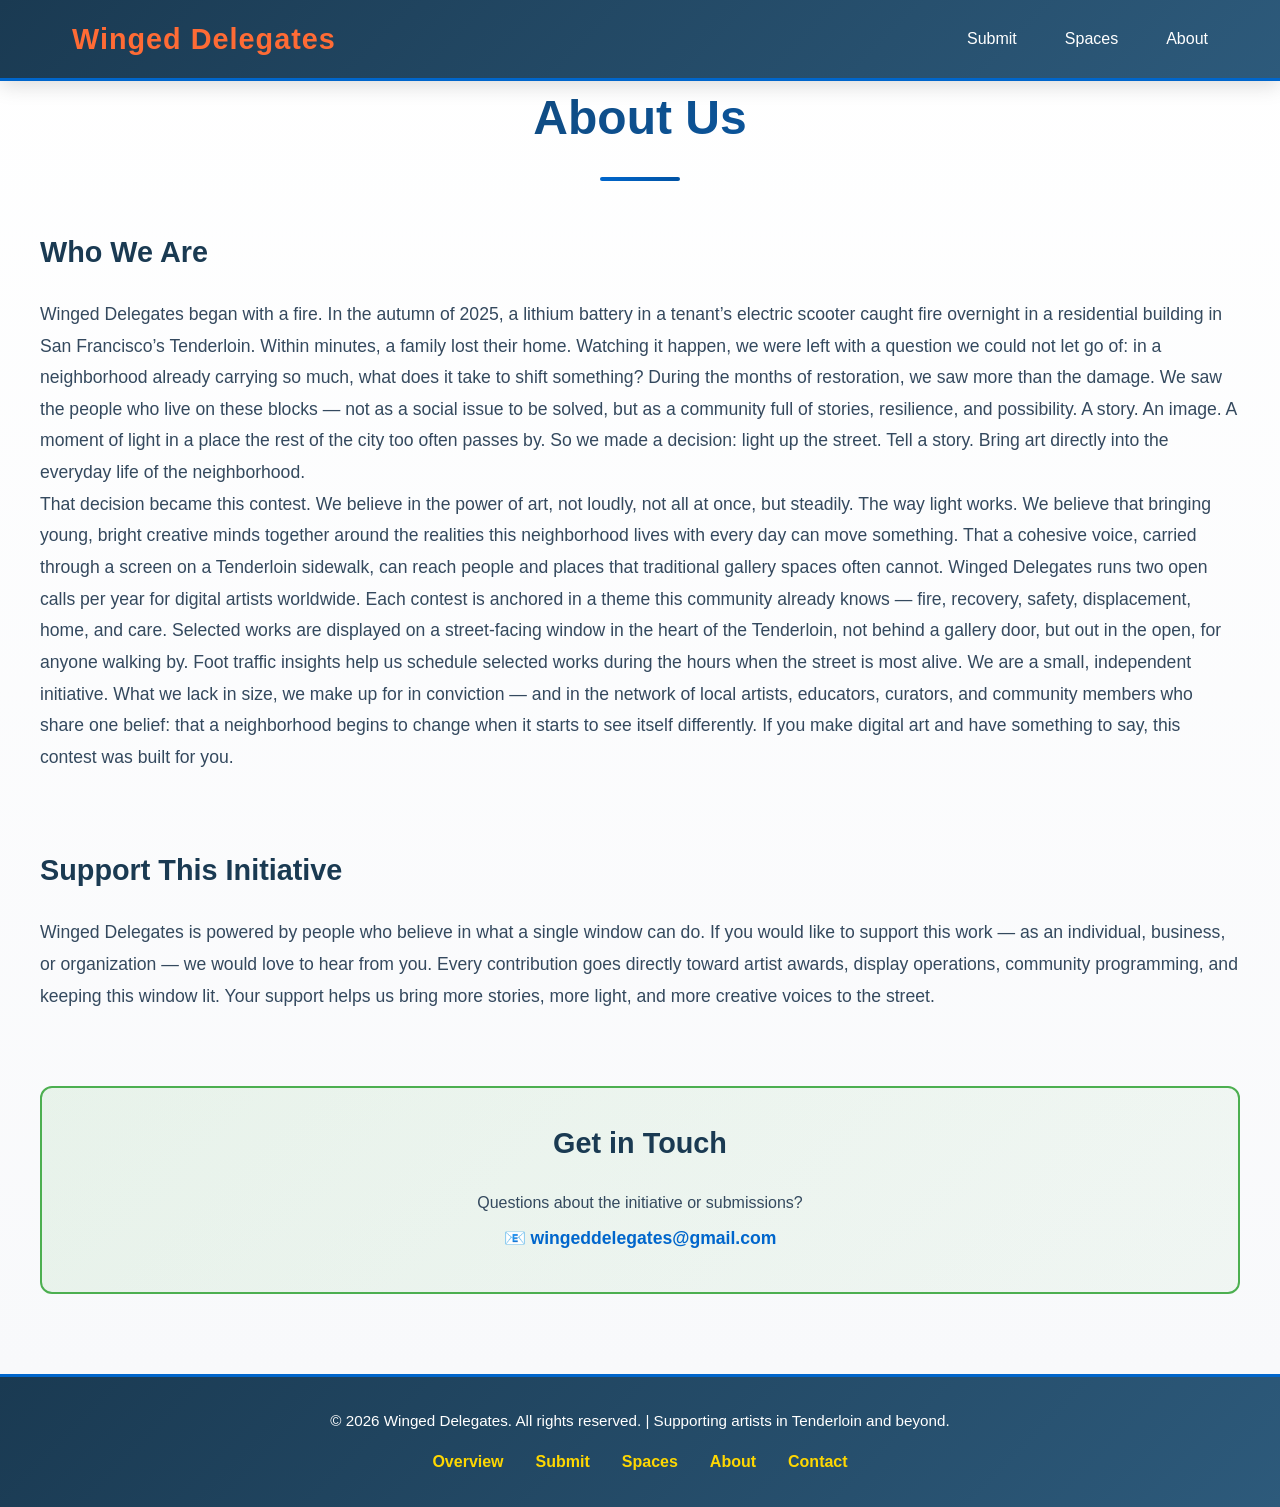
==== about.html @ 16ff27d6 "Update about.html" ====
<!DOCTYPE html>
<html lang="en">
<head>
    <!-- Google tag (gtag.js) -->
    <script async src="https://www.googletagmanager.com/gtag/js?id=G-B6DKS6XQSR"></script>
    <script>
      window.dataLayer = window.dataLayer || [];
      function gtag(){dataLayer.push(arguments);}
      gtag('js', new Date());
    
      gtag('config', 'G-B6DKS6XQSR');
    </script>
    <meta charset="UTF-8">
    <meta name="viewport" content="width=device-width, initial-scale=1.0">
    <title>Winged Delegates - Art Initiative</title>
    <link rel="stylesheet" href="styles.css">
</head>
<body>
    <!-- Navigation -->
    <nav class="navbar">
        <div class="nav-container">
            <div class="logo">
                <h1><a href="index.html">Winged Delegates</a></h1>
            </div>
            <ul class="nav-menu">
                <li class="nav-item"><a href="submit.html" class="nav-link">Submit</a></li>
                <li class="nav-item"><a href="spaces.html" class="nav-link">Spaces</a></li>
                <li class="nav-item"><a href="about.html" class="nav-link">About</a></li>
            </ul>
        </div>
    </nav>

    <!-- About Section -->
    <section id="about" class="section about-section">
        <div class="section-container">
            <h2 class="section-title">About Us</h2>
            <div class="about-content">
                <div class="about-text">
                    <h3>Who We Are</h3>
                    <p>Winged Delegates began with a fire.
                    In the autumn of 2025, a lithium battery in a tenant’s electric scooter caught fire overnight in a residential building in San Francisco’s Tenderloin. Within minutes, a family lost their home. Watching it happen, we were left with a question we could not let go of: in a neighborhood already carrying so much, what does it take to shift something?
                    During the months of restoration, we saw more than the damage. We saw the people who live on these blocks — not as a social issue to be solved, but as a community full of stories, resilience, and possibility. A story. An image. A moment of light in a place the rest of the city too often passes by.
                    So we made a decision: light up the street. Tell a story. Bring art directly into the everyday life of the neighborhood.</p>
                    <p>That decision became this contest. We believe in the power of art, not loudly, not all at once, but steadily. The way light works. We believe that bringing young, bright creative minds together around the realities this neighborhood lives with every day can move something. That a cohesive voice, carried through a screen on a Tenderloin sidewalk, can reach people and places that traditional gallery spaces often cannot.
                    Winged Delegates runs two open calls per year for digital artists worldwide. Each contest is anchored in a theme this community already knows — fire, recovery, safety, displacement, home, and care. Selected works are displayed on a street-facing window in the heart of the Tenderloin, not behind a gallery door, but out in the open, for anyone walking by. Foot traffic insights help us schedule selected works during the hours when the street is most alive.
                    We are a small, independent initiative. What we lack in size, we make up for in conviction — and in the network of local artists, educators, curators, and community members who share one belief: that a neighborhood begins to change when it starts to see itself differently.
                    If you make digital art and have something to say, this contest was built for you.</p>
                </div>
                <br>
                <div class="about-text">
                    <h3>Support This Initiative</h3>
                    <p>Winged Delegates is powered by people who believe in what a single window can do.
                    If you would like to support this work — as an individual, business, or organization — we would love to hear from you. Every contribution goes directly toward artist awards, display operations, community programming, and keeping this window lit.
                    Your support helps us bring more stories, more light, and more creative voices to the street.</p>
                </div>
                <br>
                <div class="contact-section">
                    <h3>Get in Touch</h3>
                    <p>Questions about the initiative or submissions?</p>
                    <p class="contact-info">
                        📧 <a href="mailto:wingeddelegates@gmail.com">wingeddelegates@gmail.com</a><br>
                        <!-- 🌐 <a href="https://twitter.com/wingeddelegates" target="_blank">@wingeddelegates</a> -->
                    </p>
                </div>
            </div>
        </div>
    </section>

    <!-- Footer -->
    <footer class="footer">
        <div class="footer-content">
            <p>&copy; 2026 Winged Delegates. All rights reserved. | Supporting artists in Tenderloin and beyond.</p>
            <div class="footer-links">
                <a href="index.html">Overview</a>
                <a href="submit.html">Submit</a>
                <a href="spaces.html">Spaces</a>
                <a href="about.html">About</a>
                <a href="mailto:wingeddelegates@gmail.com">Contact</a>
            </div>
        </div>
    </footer>

    <script src="script.js"></script>
</body>
</html>
---- styles.css ----
/* ============================================
   WINGED DELEGATES - WEBSITE STYLES (REDESIGNED)
   Art-Focused, Accessible, High Contrast
   ============================================ */

/* Reset & Base Styles */
* {
    margin: 0;
    padding: 0;
    box-sizing: border-box;
}

html {
    scroll-behavior: smooth;
}

body {
    font-family: 'Segoe UI', Tahoma, Geneva, Verdana, sans-serif;
    background: linear-gradient(135deg, #f5f7fa 0%, #e8eef5 50%, #f0f4fa 100%);
    color: #2c3e50;
    line-height: 1.6;
    overflow-x: hidden;
}

/* ============================================
   NAVIGATION BAR
   ============================================ */

.navbar {
    position: fixed;
    top: 0;
    width: 100%;
    background: linear-gradient(135deg, #1a3a52 0%, #2d5a7b 100%);
    backdrop-filter: blur(10px);
    padding: 1rem 0;
    z-index: 1000;
    border-bottom: 3px solid #0066cc;
    box-shadow: 0 4px 20px rgba(0, 0, 0, 0.15);
}

.nav-container {
    max-width: 1200px;
    margin: 0 auto;
    padding: 0 2rem;
    display: flex;
    justify-content: space-between;
    align-items: center;
}

.logo h1 {
    font-size: 1.8rem;
    font-weight: 700;
    letter-spacing: 1px;
}

.logo h1 a {
    color: #ff6b35;
    text-decoration: none;
    transition: all 0.3s ease;
}

.logo h1 a:hover {
    color: #f7931e;
}

.nav-menu {
    display: flex;
    list-style: none;
    gap: 3rem;
}

.nav-item {
    position: relative;
}

.nav-link {
    color: #ffffff;
    text-decoration: none;
    font-weight: 500;
    font-size: 1rem;
    transition: all 0.3s ease;
    position: relative;
}

.nav-link::after {
    content: '';
    position: absolute;
    bottom: -5px;
    left: 0;
    width: 0;
    height: 3px;
    background: linear-gradient(90deg, #0066cc, #0052a3);
    transition: width 0.3s ease;
}

.nav-link:hover {
    color: #ffd700;
}

.nav-link:hover::after {
    width: 100%;
}

/* ============================================
   HERO SECTION
   ============================================ */

#hero {
    min-height: 100vh;
    display: flex;
    align-items: center;
    justify-content: center;
    position: relative;
    margin-top: 60px;
    overflow: hidden;
}

.animated-bg {
    position: absolute;
    top: 0;
    left: 0;
    width: 100%;
    height: 100%;
    background: 
        radial-gradient(circle at 20% 50%, rgba(0, 102, 204, 0.15) 0%, transparent 50%),
        radial-gradient(circle at 80% 80%, rgba(0, 82, 163, 0.12) 0%, transparent 50%),
        radial-gradient(circle at 40% 0%, rgba(76, 175, 80, 0.1) 0%, transparent 50%);
    animation: bgShift 15s ease-in-out infinite;
    z-index: 0;
}

@keyframes bgShift {
    0%, 100% {
        transform: translate(0, 0);
    }
    50% {
        transform: translate(30px, -30px);
    }
}

.hero-content {
    position: relative;
    z-index: 1;
    text-align: center;
    animation: fadeInUp 1s ease-out;
}

@keyframes fadeInUp {
    from {
        opacity: 0;
        transform: translateY(40px);
    }
    to {
        opacity: 1;
        transform: translateY(0);
    }
}

.hero-title {
    font-size: 5rem;
    font-weight: 800;
    background: linear-gradient(135deg, #1a3a52 0%, #0066cc 50%, #4caf50 100%);
    -webkit-background-clip: text;
    -webkit-text-fill-color: transparent;
    background-clip: text;
    margin-bottom: 1rem;
    letter-spacing: 2px;
    text-shadow: 0 0 40px rgba(0, 102, 204, 0.2);
}

.hero-subtitle {
    font-size: 1.5rem;
    color: #2c3e50;
    margin-bottom: 2rem;
    font-weight: 300;
    letter-spacing: 1px;
}

.cta-button {
    display: inline-block;
    padding: 0.75rem 2rem;
    background: transparent;
    color: #ffffff;
    border: 1pt solid #ffffff;
    border-radius: 6px;
    font-size: 1rem;
    font-weight: 600;
    text-decoration: none;
    transition: all 0.3s ease;
    cursor: pointer;
    margin-bottom: 2rem;
}

.cta-button:hover {
    background: rgba(255, 255, 255, 0.1);
    transform: translateY(-2px);
    box-shadow: 0 5px 15px rgba(255, 255, 255, 0.2);
}

.cta-button:active {
    transform: translateY(0);
}

.hero-accent {
    width: 100px;
    height: 4px;
    background: linear-gradient(90deg, #0066cc, #0052a3, #4caf50);
    margin: 0 auto;
    border-radius: 2px;
    animation: pulse 2s ease-in-out infinite;
}

@keyframes pulse {
    0%, 100% {
        width: 100px;
        opacity: 1;
    }
    50% {
        width: 150px;
        opacity: 0.6;
    }
}

/* ============================================
   SECTION STYLES
   ============================================ */

.section {
    padding: 5rem 2rem;
    position: relative;
}

.section-container {
    max-width: 1200px;
    margin: 0 auto;
}

.section-title {
    font-size: 3rem;
    font-weight: 700;
    margin-bottom: 3rem;
    text-align: center;
    background: linear-gradient(135deg, #1a3a52, #0066cc);
    -webkit-background-clip: text;
    -webkit-text-fill-color: transparent;
    background-clip: text;
    position: relative;
    padding-bottom: 1.5rem;
}

.section-title::after {
    content: '';
    position: absolute;
    bottom: 0;
    left: 50%;
    transform: translateX(-50%);
    width: 80px;
    height: 4px;
    background: linear-gradient(90deg, #0066cc, #0052a3);
    border-radius: 2px;
}

/* ============================================
   ENTRY SECTION
   ============================================ */

.entry-section {
    background: linear-gradient(180deg, #ffffff 0%, #f8f9fb 100%);
}

.entry-content {
    display: grid;
    grid-template-columns: 1fr 1fr;
    gap: 3rem;
    align-items: center;
}

.entry-text {
    animation: slideInLeft 0.8s ease-out;
}

@keyframes slideInLeft {
    from {
        opacity: 0;
        transform: translateX(-40px);
    }
    to {
        opacity: 1;
        transform: translateX(0);
    }
}

.entry-description {
    font-size: 1.1rem;
    margin-bottom: 1.5rem;
    color: #34495e;
    line-height: 1.8;
}

.entry-features {
    display: flex;
    flex-direction: column;
    gap: 2rem;
    animation: slideInRight 0.8s ease-out;
}

@keyframes slideInRight {
    from {
        opacity: 0;
        transform: translateX(40px);
    }
    to {
        opacity: 1;
        transform: translateX(0);
    }
}

.feature {
    background: linear-gradient(135deg, rgba(0, 102, 204, 0.08), rgba(0, 82, 163, 0.08));
    border-left: 4px solid #0066cc;
    padding: 1.5rem;
    border-radius: 8px;
    transition: all 0.3s ease;
    cursor: pointer;
}

.feature:hover {
    background: linear-gradient(135deg, rgba(0, 102, 204, 0.15), rgba(0, 82, 163, 0.15));
    border-left-color: #0052a3;
    transform: translateX(10px);
    box-shadow: 0 5px 15px rgba(0, 102, 204, 0.15);
}

.feature-icon {
    font-size: 2.5rem;
    margin-bottom: 0.5rem;
}

.feature h3 {
    font-size: 1.3rem;
    margin-bottom: 0.5rem;
    color: #0066cc;
}

.feature p {
    color: #555555;
    font-size: 0.95rem;
}

/* ============================================
   SUBMISSION SECTION
   ============================================ */

.submission-section {
    background: linear-gradient(180deg, #f8f9fb 0%, #ffffff 100%);
}

.submission-intro {
    font-size: 1.2rem;
    text-align: center;
    color: #34495e;
    margin-bottom: 3rem;
}

.submission-info {
    display: grid;
    grid-template-columns: repeat(auto-fit, minmax(280px, 1fr));
    gap: 2rem;
    margin-bottom: 3rem;
}

.info-card {
    background: linear-gradient(135deg, rgba(76, 175, 80, 0.08), rgba(76, 175, 80, 0.05));
    border: 2px solid #4caf50;
    padding: 2rem;
    border-radius: 12px;
    text-align: center;
    transition: all 0.3s ease;
}

.info-card:hover {
    border-color: #0066cc;
    background: linear-gradient(135deg, rgba(0, 102, 204, 0.08), rgba(0, 102, 204, 0.05));
    transform: translateY(-5px);
    box-shadow: 0 8px 20px rgba(0, 102, 204, 0.1);
}

.info-card h3 {
    color: #1a3a52;
    margin-bottom: 0.5rem;
    font-size: 1.1rem;
}

.info-value {
    font-size: 1.5rem;
    color: #0066cc;
    font-weight: 600;
    margin-bottom: 0.5rem;
}

.info-detail {
    color: #555555;
    font-size: 0.95rem;
}

.submission-form {
    background: linear-gradient(135deg, rgba(26, 58, 82, 0.05), rgba(0, 102, 204, 0.05));
    border: 2px solid #1a3a52;
    padding: 3rem;
    border-radius: 12px;
    margin-bottom: 2rem;
}

.submission-form h3 {
    color: #1a3a52;
    margin-bottom: 2rem;
    font-size: 1.5rem;
}

.form-group {
    margin-bottom: 1.5rem;
}

.form-group label {
    display: block;
    margin-bottom: 0.5rem;
    color: #34495e;
    font-weight: 600;
}

.form-group input,
.form-group textarea,
.form-group select {
    width: 100%;
    padding: 0.75rem 1rem;
    background: #ffffff;
    border: 2px solid #ddd;
    border-radius: 6px;
    color: #2c3e50;
    font-size: 1rem;
    transition: all 0.3s ease;
    font-family: inherit;
}

.form-group input::placeholder,
.form-group textarea::placeholder {
    color: #999;
}

.form-group input:focus,
.form-group textarea:focus,
.form-group select:focus {
    outline: none;
    border-color: #0066cc;
    background: #f7fbff;
    box-shadow: 0 0 20px rgba(0, 102, 204, 0.2);
}

.submit-btn {
    width: 100%;
    padding: 1rem;
    background: linear-gradient(135deg, #0066cc, #0052a3);
    color: white;
    border: none;
    border-radius: 6px;
    font-size: 1.1rem;
    font-weight: 600;
    cursor: pointer;
    transition: all 0.3s ease;
    text-transform: uppercase;
    letter-spacing: 1px;
}

.submit-btn:hover {
    transform: translateY(-2px);
    box-shadow: 0 10px 30px rgba(0, 102, 204, 0.4);
}

.submit-btn:active {
    transform: translateY(0);
}

.form-note {
    color: #666;
    font-size: 0.85rem;
    margin-top: 1rem;
    text-align: center;
}

/* ============================================
   ABOUT SECTION
   ============================================ */

.about-section {
    background: linear-gradient(180deg, #ffffff 0%, #f8f9fb 100%);
}

.about-text {
    margin-bottom: 3rem;
}

.about-text h3,
.officers-section h3,
.values-section h3,
.contact-section h3 {
    color: #1a3a52;
    font-size: 1.8rem;
    margin-bottom: 1.5rem;
}

.about-text p {
    color: #34495e;
    font-size: 1.1rem;
    line-height: 1.8;
}

.officers-section {
    margin-bottom: 3rem;
}

.officers-grid {
    display: grid;
    grid-template-columns: repeat(auto-fit, minmax(260px, 1fr));
    gap: 2rem;
}

.officer-card {
    background: linear-gradient(135deg, rgba(0, 102, 204, 0.08), rgba(0, 82, 163, 0.08));
    border: 2px solid #0066cc;
    padding: 2rem;
    border-radius: 12px;
    text-align: center;
    transition: all 0.3s ease;
}

.officer-card:hover {
    border-color: #4caf50;
    background: linear-gradient(135deg, rgba(76, 175, 80, 0.08), rgba(76, 175, 80, 0.05));
    transform: translateY(-8px);
    box-shadow: 0 10px 25px rgba(76, 175, 80, 0.15);
}

.officer-avatar {
    font-size: 3rem;
    margin-bottom: 1rem;
}

.officer-card h4 {
    color: #1a3a52;
    margin-bottom: 0.5rem;
    font-size: 1.1rem;
}

.officer-role {
    color: #555555;
    font-size: 0.95rem;
    margin-bottom: 1rem;
}

.officer-email a {
    color: #0066cc;
    text-decoration: none;
    transition: all 0.3s ease;
    font-weight: 600;
}

.officer-email a:hover {
    color: #4caf50;
    text-decoration: underline;
}

.values-section {
    margin-bottom: 3rem;
}

.values-grid {
    display: grid;
    grid-template-columns: repeat(auto-fit, minmax(250px, 1fr));
    gap: 2rem;
}

.value-item {
    background: linear-gradient(135deg, rgba(76, 175, 80, 0.08), rgba(76, 175, 80, 0.05));
    border-left: 4px solid #4caf50;
    padding: 1.5rem;
    border-radius: 8px;
    transition: all 0.3s ease;
}

.value-item:hover {
    background: linear-gradient(135deg, rgba(0, 102, 204, 0.08), rgba(0, 102, 204, 0.05));
    border-left-color: #0066cc;
}

.value-item h4 {
    color: #1a3a52;
    margin-bottom: 0.5rem;
    font-size: 1.1rem;
}

.value-item p {
    color: #555555;
    font-size: 0.95rem;
}

.contact-section {
    background: linear-gradient(135deg, rgba(76, 175, 80, 0.1), rgba(76, 175, 80, 0.05));
    border: 2px solid #4caf50;
    padding: 2rem;
    border-radius: 12px;
    text-align: center;
}

.contact-section p {
    color: #34495e;
    margin: 0.5rem 0;
}

.contact-info {
    font-size: 1.1rem;
    margin-top: 1rem;
}

.contact-info a {
    color: #0066cc;
    text-decoration: none;
    transition: all 0.3s ease;
    font-weight: 600;
}

.contact-info a:hover {
    color: #4caf50;
    text-decoration: underline;
}

/* ============================================
   SPACES SECTION
   ============================================ */

.spaces-title-section {
    background: linear-gradient(135deg, #87CEEB 0%, #E0F6FF 100%);
    padding: 4rem 2rem;
    text-align: center;
    margin-bottom: 3rem;
    border-radius: 12px;
}

.spaces-title-section h2 {
    color: #ff6b35;
    font-size: 2.5rem;
    margin-bottom: 1rem;
    font-weight: 700;
}

/* ============================================
   FOOTER
   ============================================ */

.footer {
    background: linear-gradient(135deg, #1a3a52 0%, #2d5a7b 100%);
    border-top: 3px solid #0066cc;
    padding: 2rem;
    text-align: center;
}

.footer-content {
    max-width: 1200px;
    margin: 0 auto;
}

.footer-content p {
    color: #ffffff;
    margin-bottom: 1rem;
    font-size: 0.95rem;
}

.footer-links {
    display: flex;
    gap: 2rem;
    justify-content: center;
    flex-wrap: wrap;
}

.footer-links a {
    color: #ffd700;
    text-decoration: none;
    transition: all 0.3s ease;
    font-weight: 600;
}

.footer-links a:hover {
    color: #0066cc;
    text-decoration: underline;
}

/* ============================================
   RESPONSIVE DESIGN
   ============================================ */

@media (max-width: 768px) {
    .nav-menu {
        gap: 1.5rem;
        font-size: 0.9rem;
    }

    .hero-title {
        font-size: 3rem;
    }

    .hero-subtitle {
        font-size: 1.2rem;
    }

    .section-title {
        font-size: 2rem;
    }

    .entry-content {
        grid-template-columns: 1fr;
        gap: 2rem;
    }

    .submission-form {
        padding: 1.5rem;
    }

    .officers-grid,
    .values-grid {
        grid-template-columns: 1fr;
    }

    .footer-links {
        gap: 1rem;
        font-size: 0.9rem;
    }

    .section {
        padding: 3rem 1rem;
    }
}

@media (max-width: 480px) {
    .nav-container {
        padding: 0 1rem;
    }

    .logo h1 {
        font-size: 1.3rem;
    }

    .nav-menu {
        gap: 1rem;
        font-size: 0.8rem;
    }

    .hero-title {
        font-size: 2rem;
    }

    .hero-subtitle {
        font-size: 1rem;
    }

    .section-title {
        font-size: 1.5rem;
    }

    .officers-grid,
    .values-grid,
    .submission-info {
        grid-template-columns: 1fr;
    }
}
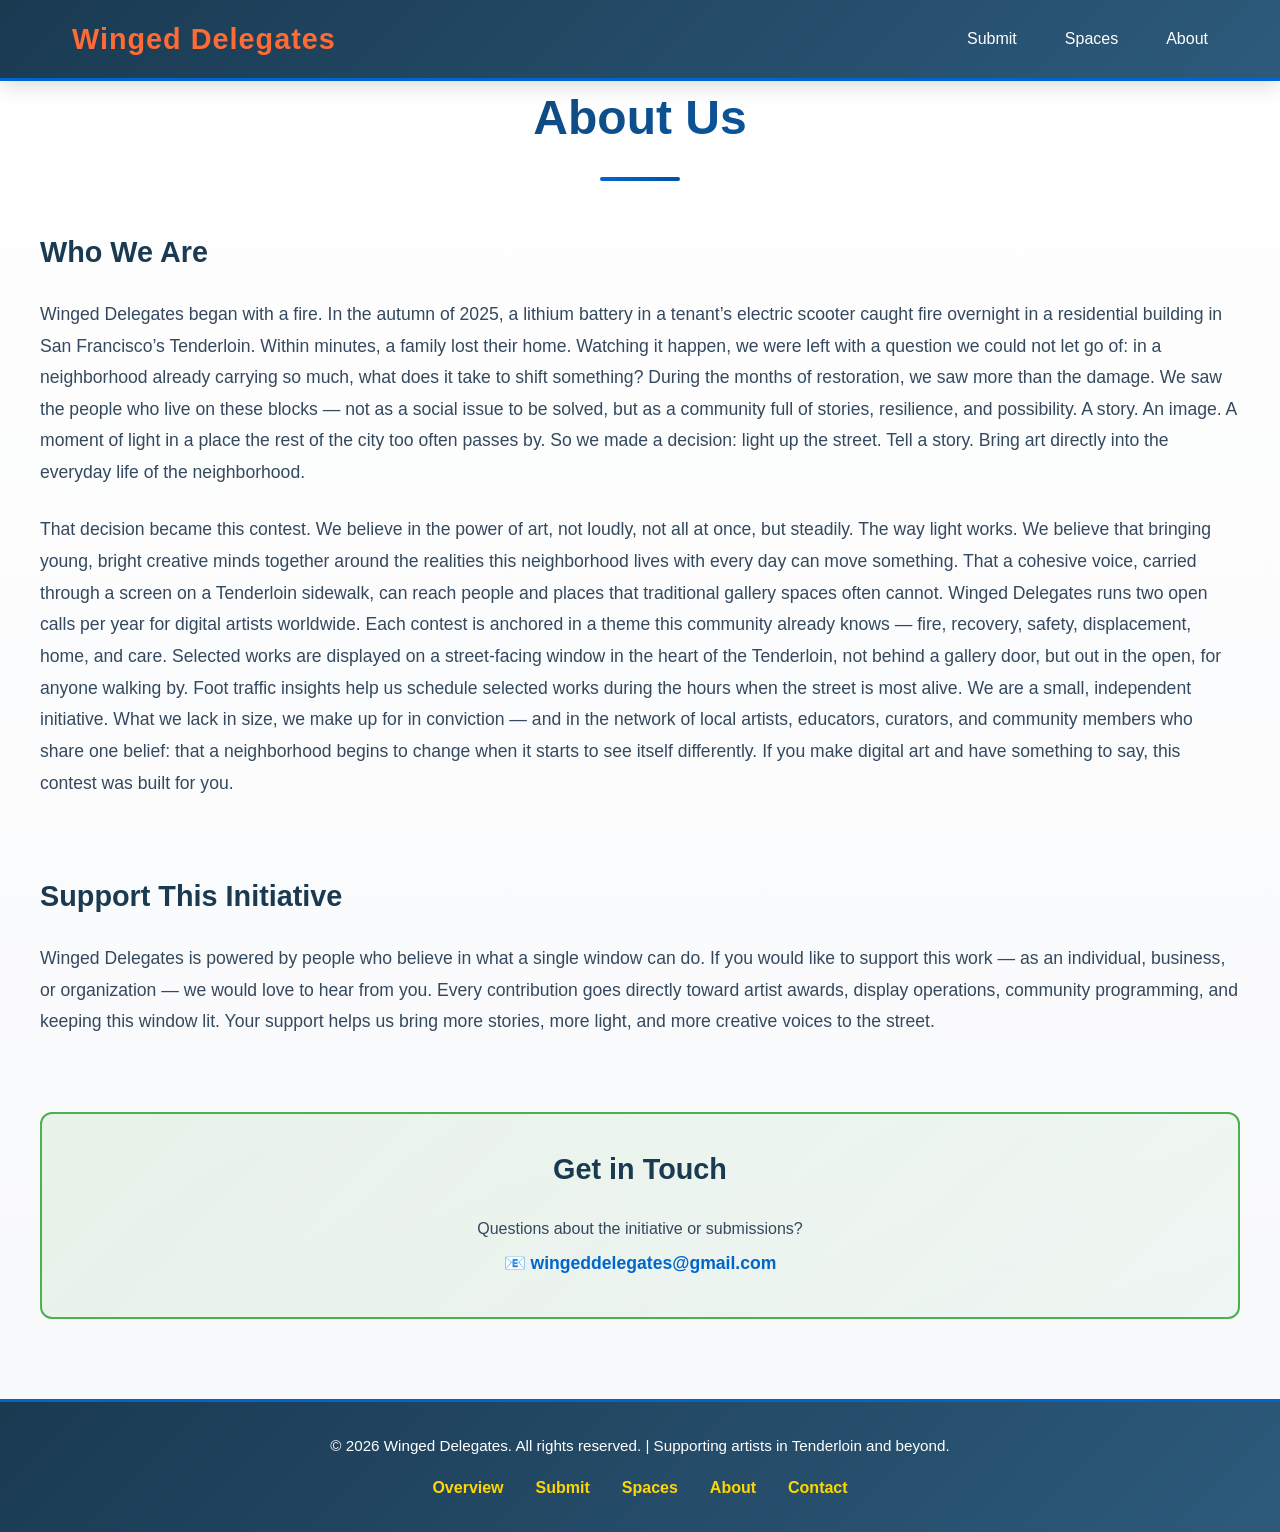
==== commit f519dee8: "Update about.html" ====
--- a/about.html
+++ b/about.html
@@ -41,6 +41,7 @@
                     In the autumn of 2025, a lithium battery in a tenant’s electric scooter caught fire overnight in a residential building in San Francisco’s Tenderloin. Within minutes, a family lost their home. Watching it happen, we were left with a question we could not let go of: in a neighborhood already carrying so much, what does it take to shift something?
                     During the months of restoration, we saw more than the damage. We saw the people who live on these blocks — not as a social issue to be solved, but as a community full of stories, resilience, and possibility. A story. An image. A moment of light in a place the rest of the city too often passes by.
                     So we made a decision: light up the street. Tell a story. Bring art directly into the everyday life of the neighborhood.</p>
+                    <br>
                     <p>That decision became this contest. We believe in the power of art, not loudly, not all at once, but steadily. The way light works. We believe that bringing young, bright creative minds together around the realities this neighborhood lives with every day can move something. That a cohesive voice, carried through a screen on a Tenderloin sidewalk, can reach people and places that traditional gallery spaces often cannot.
                     Winged Delegates runs two open calls per year for digital artists worldwide. Each contest is anchored in a theme this community already knows — fire, recovery, safety, displacement, home, and care. Selected works are displayed on a street-facing window in the heart of the Tenderloin, not behind a gallery door, but out in the open, for anyone walking by. Foot traffic insights help us schedule selected works during the hours when the street is most alive.
                     We are a small, independent initiative. What we lack in size, we make up for in conviction — and in the network of local artists, educators, curators, and community members who share one belief: that a neighborhood begins to change when it starts to see itself differently.
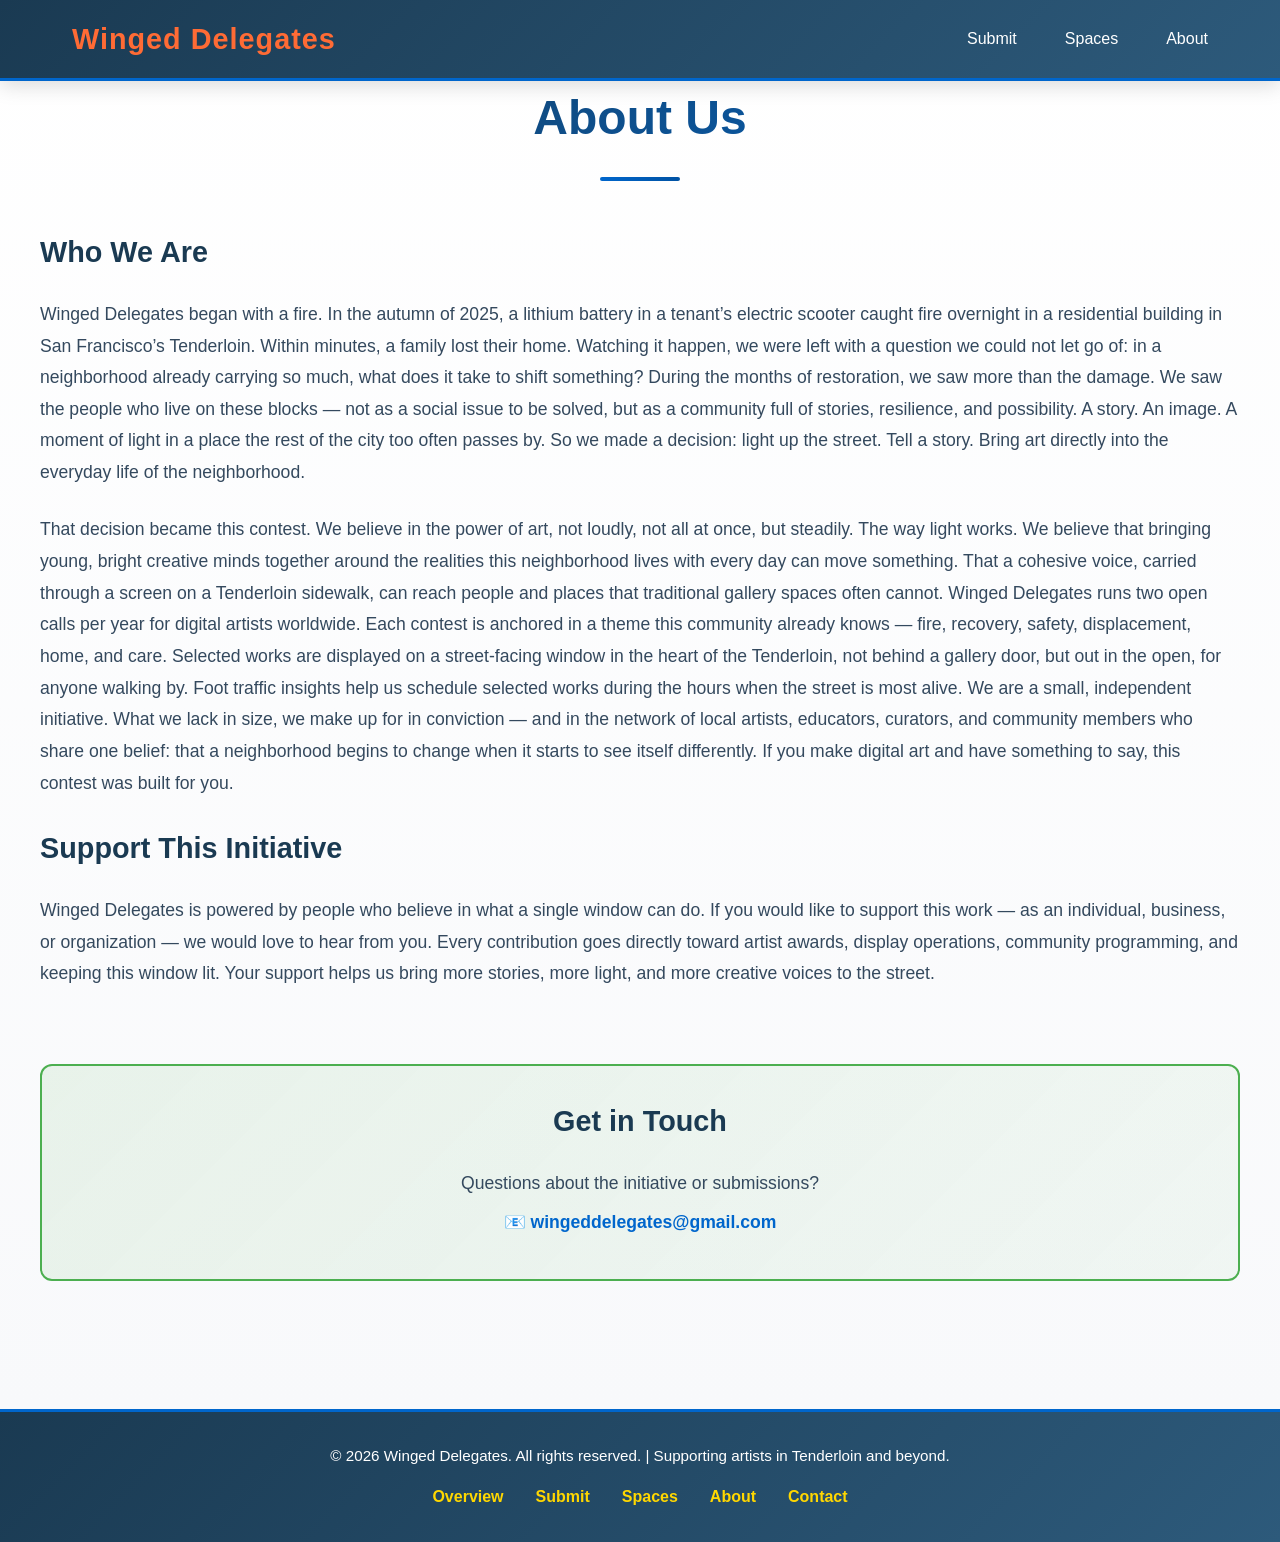
==== commit 3381c510: "Remove closing div tag from about.html" ====
--- a/about.html
+++ b/about.html
@@ -46,7 +46,6 @@
                     Winged Delegates runs two open calls per year for digital artists worldwide. Each contest is anchored in a theme this community already knows — fire, recovery, safety, displacement, home, and care. Selected works are displayed on a street-facing window in the heart of the Tenderloin, not behind a gallery door, but out in the open, for anyone walking by. Foot traffic insights help us schedule selected works during the hours when the street is most alive.
                     We are a small, independent initiative. What we lack in size, we make up for in conviction — and in the network of local artists, educators, curators, and community members who share one belief: that a neighborhood begins to change when it starts to see itself differently.
                     If you make digital art and have something to say, this contest was built for you.</p>
-                </div>
                 <br>
                 <div class="about-text">
                     <h3>Support This Initiative</h3>
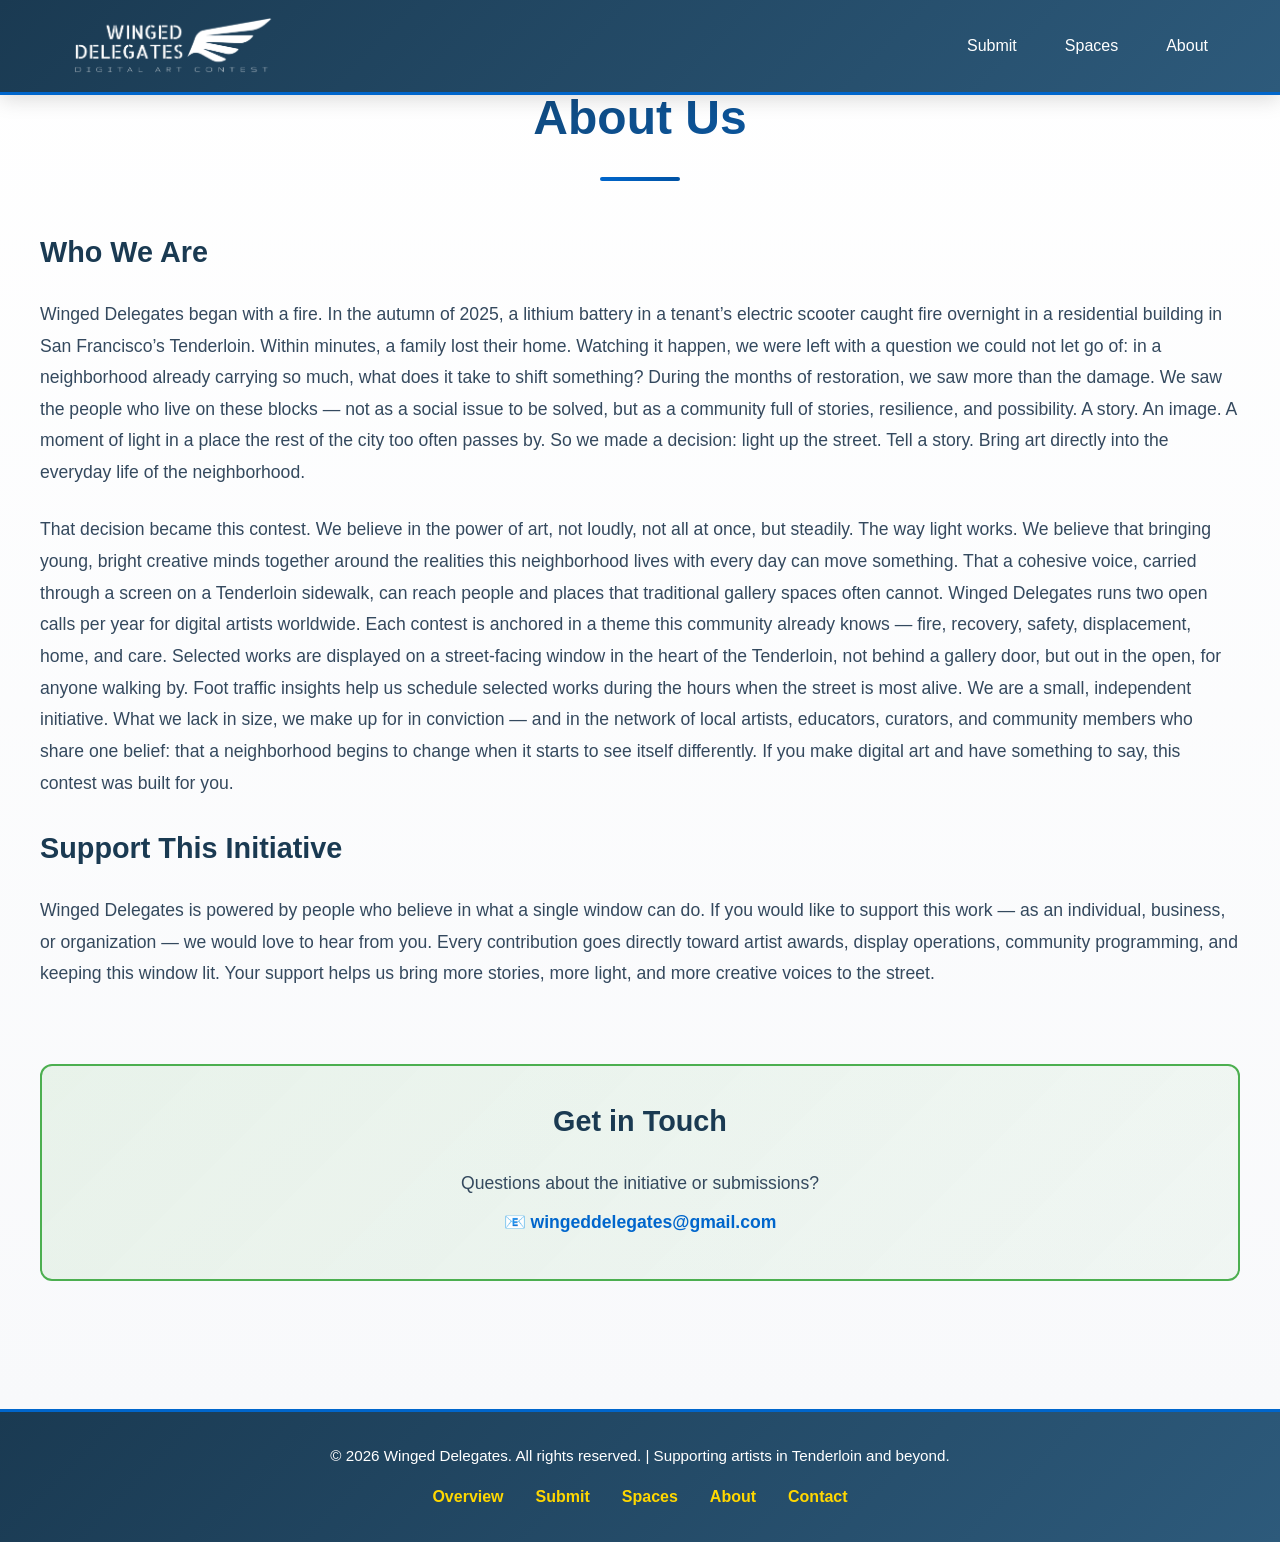
==== commit 2ab8672d: "Update about.html" ====
--- a/about.html
+++ b/about.html
@@ -18,16 +18,16 @@
 <body>
     <!-- Navigation -->
     <nav class="navbar">
-        <div class="nav-container">
-            <div class="logo">
-                <h1><a href="index.html">Winged Delegates</a></h1>
-            </div>
-            <ul class="nav-menu">
-                <li class="nav-item"><a href="submit.html" class="nav-link">Submit</a></li>
-                <li class="nav-item"><a href="spaces.html" class="nav-link">Spaces</a></li>
-                <li class="nav-item"><a href="about.html" class="nav-link">About</a></li>
-            </ul>
+      <div class="nav-container">
+        <div class="logo">
+          <a href="index.html"><img src="images/wingeddelegates.png" alt="Winged Delegates Logo" style="height:60px; width:auto; display:block;"></a>
         </div>
+        <ul class="nav-menu">
+          <li class="nav-item"><a href="submit.html" class="nav-link">Submit</a></li>
+          <li class="nav-item"><a href="spaces.html" class="nav-link">Spaces</a></li>
+          <li class="nav-item"><a href="about.html" class="nav-link">About</a></li>
+        </ul>
+      </div>
     </nav>
 
     <!-- About Section -->
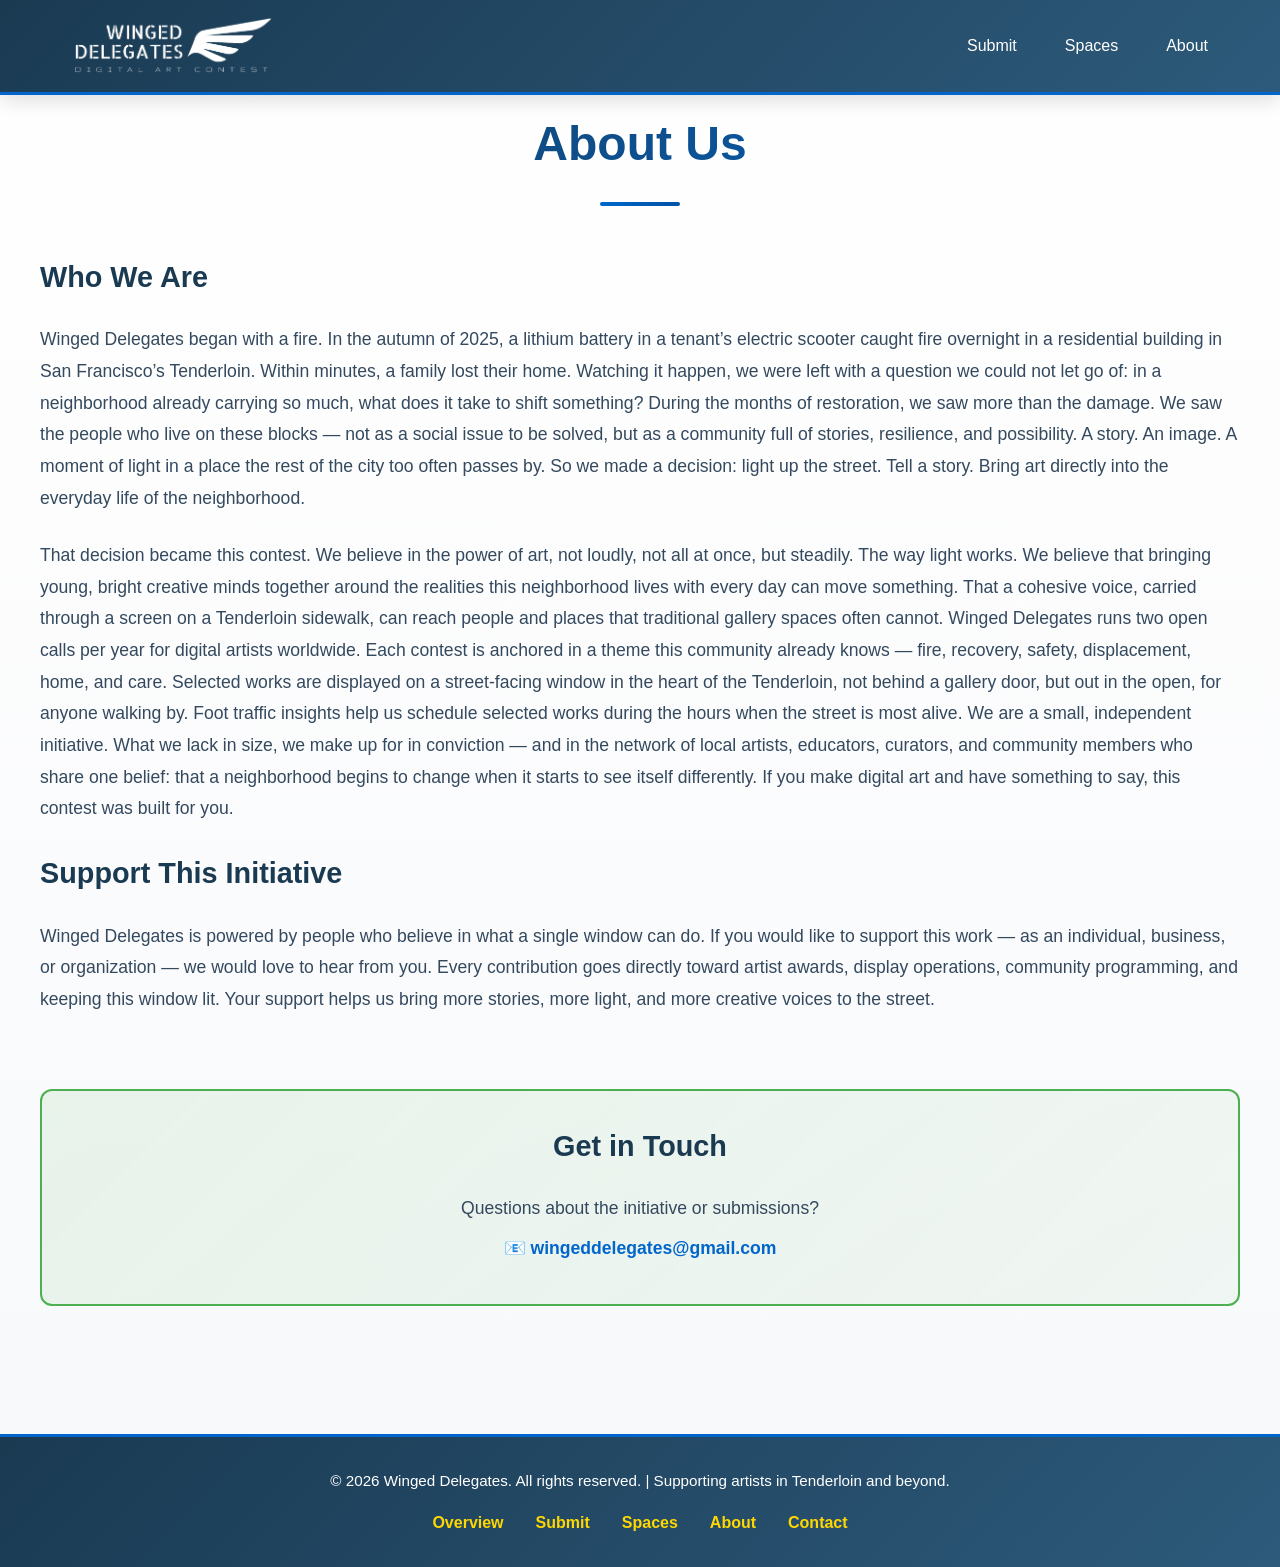
==== commit b51d83d4: "Update about.html" ====
--- a/about.html
+++ b/about.html
@@ -33,6 +33,7 @@
     <!-- About Section -->
     <section id="about" class="section about-section">
         <div class="section-container">
+            <br>
             <h2 class="section-title">About Us</h2>
             <div class="about-content">
                 <div class="about-text">
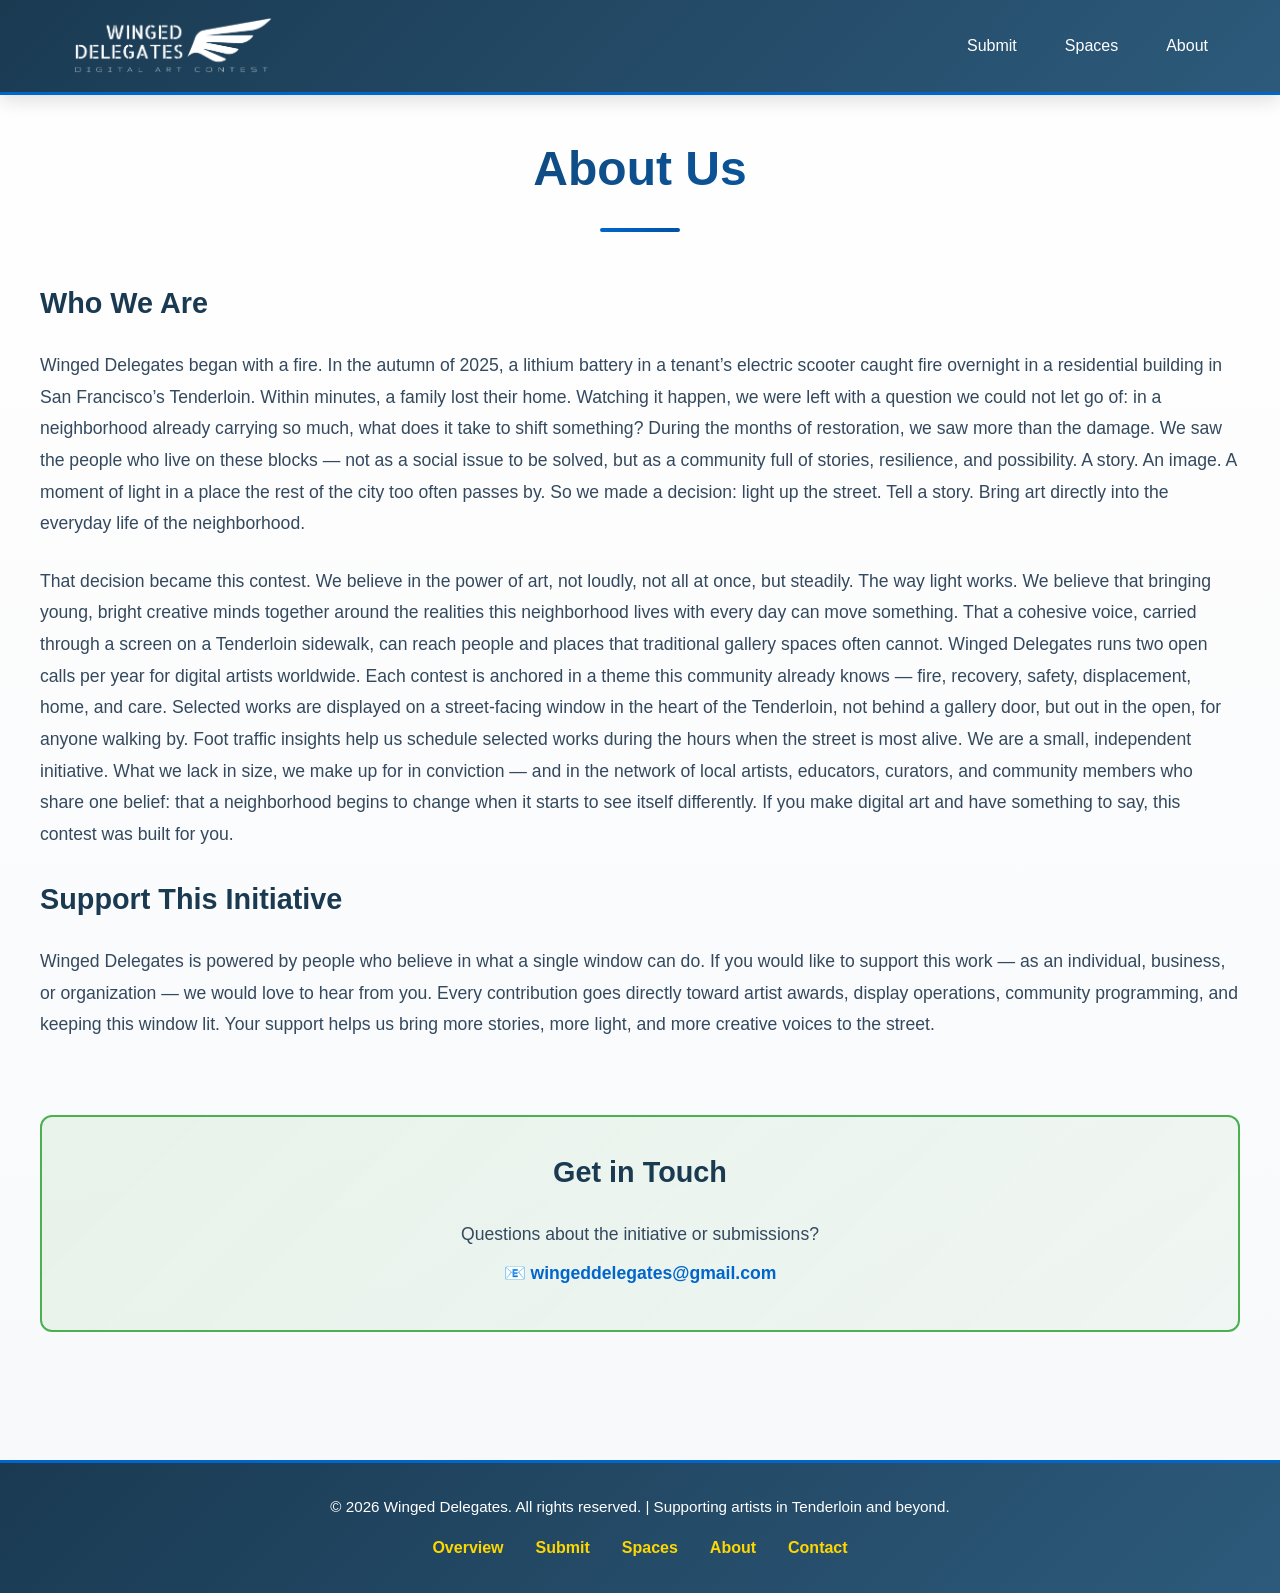
==== commit e924cde2: "Update about.html" ====
--- a/about.html
+++ b/about.html
@@ -33,7 +33,7 @@
     <!-- About Section -->
     <section id="about" class="section about-section">
         <div class="section-container">
-            <br>
+            <br><br>
             <h2 class="section-title">About Us</h2>
             <div class="about-content">
                 <div class="about-text">
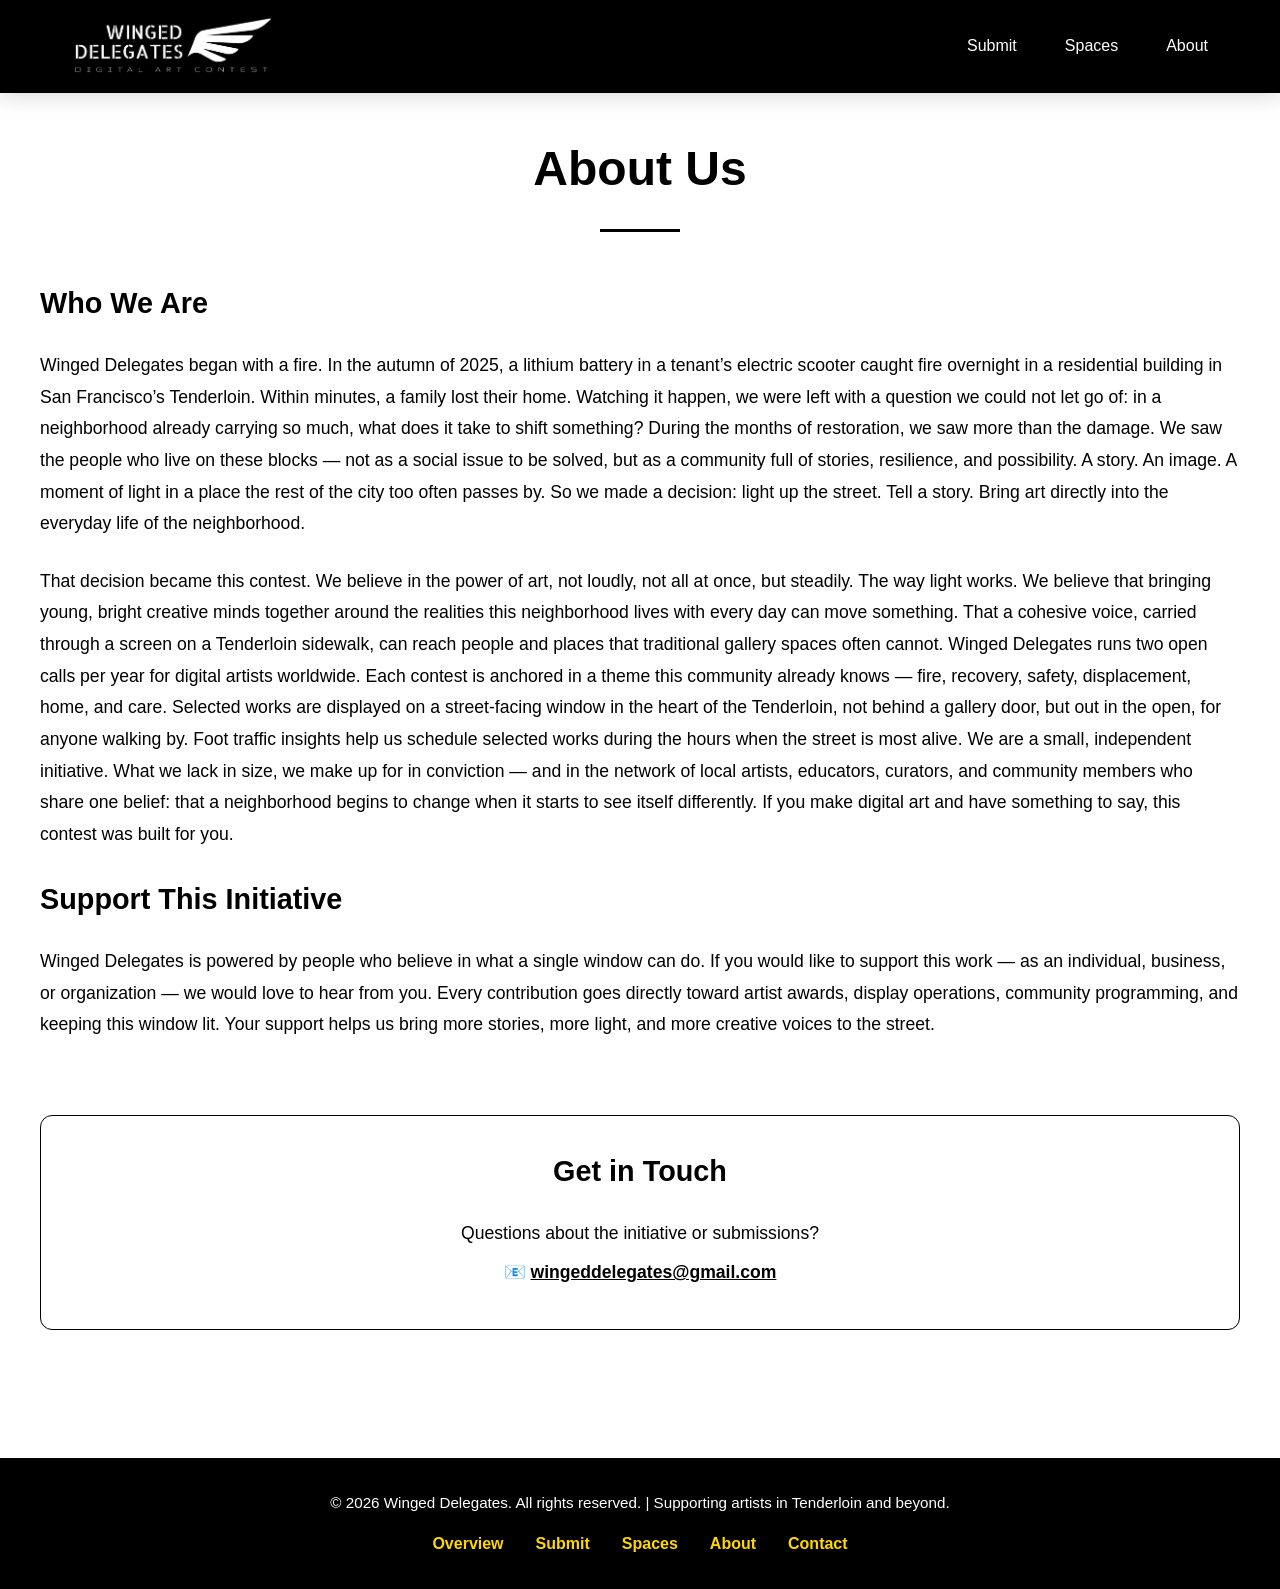
==== commit 367ad1f3: "Update about.html" ====
--- a/about.html
+++ b/about.html
@@ -14,6 +14,9 @@
     <meta name="viewport" content="width=device-width, initial-scale=1.0">
     <title>Winged Delegates - Art Initiative</title>
     <link rel="stylesheet" href="styles.css">
+
+    <meta name="description" content="Art competition; digital art contest; fire safety; homeless; drug free; san francisco; united states; art awards; photography; mixed art">
+    <meta name="robots" content="index, follow">
 </head>
 <body>
     <!-- Navigation -->
--- a/styles.css
+++ b/styles.css
@@ -1,6 +1,6 @@
 /* ============================================
-   WINGED DELEGATES - WEBSITE STYLES (REDESIGNED)
-   Art-Focused, Accessible, High Contrast
+   WINGED DELEGATES - WEBSITE STYLES
+   Clean Black & White Version
    ============================================ */
 
 /* Reset & Base Styles */
@@ -16,8 +16,8 @@
 
 body {
     font-family: 'Segoe UI', Tahoma, Geneva, Verdana, sans-serif;
-    background: linear-gradient(135deg, #f5f7fa 0%, #e8eef5 50%, #f0f4fa 100%);
-    color: #2c3e50;
+    background: #ffffff;
+    color: #000000;
     line-height: 1.6;
     overflow-x: hidden;
 }
@@ -30,11 +30,11 @@
     position: fixed;
     top: 0;
     width: 100%;
-    background: linear-gradient(135deg, #1a3a52 0%, #2d5a7b 100%);
+    background: #000000;
     backdrop-filter: blur(10px);
     padding: 1rem 0;
     z-index: 1000;
-    border-bottom: 3px solid #0066cc;
+    border-bottom: 1px solid #000000;
     box-shadow: 0 4px 20px rgba(0, 0, 0, 0.15);
 }
 
@@ -54,13 +54,13 @@
 }
 
 .logo h1 a {
-    color: #ff6b35;
+    color: #ffffff;
     text-decoration: none;
     transition: all 0.3s ease;
 }
 
 .logo h1 a:hover {
-    color: #f7931e;
+    color: #dddddd;
 }
 
 .nav-menu {
@@ -88,13 +88,13 @@
     bottom: -5px;
     left: 0;
     width: 0;
-    height: 3px;
-    background: linear-gradient(90deg, #0066cc, #0052a3);
+    height: 2px;
+    background: #ffffff;
     transition: width 0.3s ease;
 }
 
 .nav-link:hover {
-    color: #ffd700;
+    color: #dddddd;
 }
 
 .nav-link:hover::after {
@@ -106,118 +106,64 @@
    ============================================ */
 
 #hero {
+    position: relative;
+    z-index: 2;
     min-height: 100vh;
     display: flex;
+    justify-content: center;
     align-items: center;
-    justify-content: center;
-    position: relative;
-    margin-top: 60px;
-    overflow: hidden;
-}
-
-.animated-bg {
-    position: absolute;
-    top: 0;
-    left: 0;
-    width: 100%;
-    height: 100%;
-    background: 
-        radial-gradient(circle at 20% 50%, rgba(0, 102, 204, 0.15) 0%, transparent 50%),
-        radial-gradient(circle at 80% 80%, rgba(0, 82, 163, 0.12) 0%, transparent 50%),
-        radial-gradient(circle at 40% 0%, rgba(76, 175, 80, 0.1) 0%, transparent 50%);
-    animation: bgShift 15s ease-in-out infinite;
-    z-index: 0;
-}
-
-@keyframes bgShift {
-    0%, 100% {
-        transform: translate(0, 0);
-    }
-    50% {
-        transform: translate(30px, -30px);
-    }
+    flex-direction: column;
+    color: #ffffff;
+    text-align: center;
+    background: rgba(0, 0, 0, 0.3);
+    text-shadow: 0 2px 3px rgba(0, 0, 0, 0.7);
 }
 
 .hero-content {
     position: relative;
-    z-index: 1;
-    text-align: center;
-    animation: fadeInUp 1s ease-out;
-}
-
-@keyframes fadeInUp {
-    from {
-        opacity: 0;
-        transform: translateY(40px);
-    }
-    to {
-        opacity: 1;
-        transform: translateY(0);
-    }
+    z-index: 2;
+    padding: 2.5rem 3rem;
+    border-radius: 1rem;
+    background: rgba(20, 20, 20, 0.45);
+    max-width: 100%;
+    width: 90%;
 }
 
 .hero-title {
-    font-size: 5rem;
-    font-weight: 800;
-    background: linear-gradient(135deg, #1a3a52 0%, #0066cc 50%, #4caf50 100%);
-    -webkit-background-clip: text;
-    -webkit-text-fill-color: transparent;
-    background-clip: text;
-    margin-bottom: 1rem;
-    letter-spacing: 2px;
-    text-shadow: 0 0 40px rgba(0, 102, 204, 0.2);
+
+    font-family: Didot, "Times New Roman", Georgia, serif;
+    font-weight: 700;
+    font-size: clamp(2rem, 4vw, 4rem);  
+    margin-bottom: 0.8rem;
 }
 
 .hero-subtitle {
-    font-size: 1.5rem;
-    color: #2c3e50;
-    margin-bottom: 2rem;
-    font-weight: 300;
-    letter-spacing: 1px;
+    margin-bottom: 0.8rem;
 }
 
 .cta-button {
     display: inline-block;
-    padding: 0.75rem 2rem;
-    background: transparent;
+    margin-top: 1.5rem;
+    padding: 1em 2em;
+    background: #ff6600;
+    color: #fff;
+    border: none;
+    border-radius: 30px;
+    text-decoration: none;
+    font-weight: bold;
+    font-size: 1.25rem;
+    transition: background 0.3s;
+    text-shadow: 0 2px 3px rgba(0,0,0,0.7);
+}
+
+.cta-button:hover {
+    background: #ff8833;
     color: #ffffff;
-    border: 1pt solid #ffffff;
-    border-radius: 6px;
-    font-size: 1rem;
-    font-weight: 600;
-    text-decoration: none;
-    transition: all 0.3s ease;
-    cursor: pointer;
-    margin-bottom: 2rem;
-}
-
-.cta-button:hover {
-    background: rgba(255, 255, 255, 0.1);
-    transform: translateY(-2px);
-    box-shadow: 0 5px 15px rgba(255, 255, 255, 0.2);
-}
-
-.cta-button:active {
-    transform: translateY(0);
-}
-
-.hero-accent {
-    width: 100px;
-    height: 4px;
-    background: linear-gradient(90deg, #0066cc, #0052a3, #4caf50);
-    margin: 0 auto;
-    border-radius: 2px;
-    animation: pulse 2s ease-in-out infinite;
-}
-
-@keyframes pulse {
-    0%, 100% {
-        width: 100px;
-        opacity: 1;
-    }
-    50% {
-        width: 150px;
-        opacity: 0.6;
+}
+
+@media (max-width: 600px) {
+    .hero-content {
+        padding: 1rem;
     }
 }
 
@@ -240,10 +186,7 @@
     font-weight: 700;
     margin-bottom: 3rem;
     text-align: center;
-    background: linear-gradient(135deg, #1a3a52, #0066cc);
-    -webkit-background-clip: text;
-    -webkit-text-fill-color: transparent;
-    background-clip: text;
+    color: #000000;
     position: relative;
     padding-bottom: 1.5rem;
 }
@@ -255,9 +198,9 @@
     left: 50%;
     transform: translateX(-50%);
     width: 80px;
-    height: 4px;
-    background: linear-gradient(90deg, #0066cc, #0052a3);
-    border-radius: 2px;
+    height: 3px;
+    background: #000000;
+    border-radius: 0;
 }
 
 /* ============================================
@@ -265,18 +208,19 @@
    ============================================ */
 
 .entry-section {
-    background: linear-gradient(180deg, #ffffff 0%, #f8f9fb 100%);
+    background: #ffffff;
 }
 
 .entry-content {
-    display: grid;
-    grid-template-columns: 1fr 1fr;
+    display: flex;
+    flex-direction: column;
     gap: 3rem;
-    align-items: center;
 }
 
 .entry-text {
-    animation: slideInLeft 0.8s ease-out;
+    max-width: 1000px;
+    margin: 0 auto;
+    text-align: center;
 }
 
 @keyframes slideInLeft {
@@ -284,6 +228,7 @@
         opacity: 0;
         transform: translateX(-40px);
     }
+
     to {
         opacity: 1;
         transform: translateX(0);
@@ -293,7 +238,7 @@
 .entry-description {
     font-size: 1.1rem;
     margin-bottom: 1.5rem;
-    color: #34495e;
+    color: #000000;
     line-height: 1.8;
 }
 
@@ -309,6 +254,7 @@
         opacity: 0;
         transform: translateX(40px);
     }
+
     to {
         opacity: 1;
         transform: translateX(0);
@@ -316,8 +262,9 @@
 }
 
 .feature {
-    background: linear-gradient(135deg, rgba(0, 102, 204, 0.08), rgba(0, 82, 163, 0.08));
-    border-left: 4px solid #0066cc;
+    background: #ffffff;
+    border: 1px solid #000000;
+    border-left: 4px solid #000000;
     padding: 1.5rem;
     border-radius: 8px;
     transition: all 0.3s ease;
@@ -325,10 +272,10 @@
 }
 
 .feature:hover {
-    background: linear-gradient(135deg, rgba(0, 102, 204, 0.15), rgba(0, 82, 163, 0.15));
-    border-left-color: #0052a3;
+    background: #ffffff;
+    border-color: #000000;
     transform: translateX(10px);
-    box-shadow: 0 5px 15px rgba(0, 102, 204, 0.15);
+    box-shadow: 0 5px 15px rgba(0, 0, 0, 0.12);
 }
 
 .feature-icon {
@@ -339,11 +286,11 @@
 .feature h3 {
     font-size: 1.3rem;
     margin-bottom: 0.5rem;
-    color: #0066cc;
+    color: #000000;
 }
 
 .feature p {
-    color: #555555;
+    color: #000000;
     font-size: 0.95rem;
 }
 
@@ -352,13 +299,13 @@
    ============================================ */
 
 .submission-section {
-    background: linear-gradient(180deg, #f8f9fb 0%, #ffffff 100%);
+    background: #ffffff;
 }
 
 .submission-intro {
     font-size: 1.2rem;
     text-align: center;
-    color: #34495e;
+    color: #000000;
     margin-bottom: 3rem;
 }
 
@@ -370,8 +317,8 @@
 }
 
 .info-card {
-    background: linear-gradient(135deg, rgba(76, 175, 80, 0.08), rgba(76, 175, 80, 0.05));
-    border: 2px solid #4caf50;
+    background: #ffffff;
+    border: 1px solid #000000;
     padding: 2rem;
     border-radius: 12px;
     text-align: center;
@@ -379,40 +326,40 @@
 }
 
 .info-card:hover {
-    border-color: #0066cc;
-    background: linear-gradient(135deg, rgba(0, 102, 204, 0.08), rgba(0, 102, 204, 0.05));
+    border-color: #000000;
+    background: #ffffff;
     transform: translateY(-5px);
-    box-shadow: 0 8px 20px rgba(0, 102, 204, 0.1);
+    box-shadow: 0 8px 20px rgba(0, 0, 0, 0.12);
 }
 
 .info-card h3 {
-    color: #1a3a52;
+    color: #000000;
     margin-bottom: 0.5rem;
     font-size: 1.1rem;
 }
 
 .info-value {
     font-size: 1.5rem;
-    color: #0066cc;
+    color: #000000;
     font-weight: 600;
     margin-bottom: 0.5rem;
 }
 
 .info-detail {
-    color: #555555;
+    color: #000000;
     font-size: 0.95rem;
 }
 
 .submission-form {
-    background: linear-gradient(135deg, rgba(26, 58, 82, 0.05), rgba(0, 102, 204, 0.05));
-    border: 2px solid #1a3a52;
+    background: #ffffff;
+    border: 1px solid #000000;
     padding: 3rem;
     border-radius: 12px;
     margin-bottom: 2rem;
 }
 
 .submission-form h3 {
-    color: #1a3a52;
+    color: #000000;
     margin-bottom: 2rem;
     font-size: 1.5rem;
 }
@@ -424,7 +371,7 @@
 .form-group label {
     display: block;
     margin-bottom: 0.5rem;
-    color: #34495e;
+    color: #000000;
     font-weight: 600;
 }
 
@@ -434,9 +381,9 @@
     width: 100%;
     padding: 0.75rem 1rem;
     background: #ffffff;
-    border: 2px solid #ddd;
+    border: 1px solid #000000;
     border-radius: 6px;
-    color: #2c3e50;
+    color: #000000;
     font-size: 1rem;
     transition: all 0.3s ease;
     font-family: inherit;
@@ -444,24 +391,24 @@
 
 .form-group input::placeholder,
 .form-group textarea::placeholder {
-    color: #999;
+    color: #777777;
 }
 
 .form-group input:focus,
 .form-group textarea:focus,
 .form-group select:focus {
     outline: none;
-    border-color: #0066cc;
-    background: #f7fbff;
-    box-shadow: 0 0 20px rgba(0, 102, 204, 0.2);
+    border-color: #000000;
+    background: #ffffff;
+    box-shadow: 0 0 0 3px rgba(0, 0, 0, 0.12);
 }
 
 .submit-btn {
     width: 100%;
     padding: 1rem;
-    background: linear-gradient(135deg, #0066cc, #0052a3);
-    color: white;
-    border: none;
+    background: #000000;
+    color: #ffffff;
+    border: 1px solid #000000;
     border-radius: 6px;
     font-size: 1.1rem;
     font-weight: 600;
@@ -472,8 +419,10 @@
 }
 
 .submit-btn:hover {
+    background: #ffffff;
+    color: #000000;
     transform: translateY(-2px);
-    box-shadow: 0 10px 30px rgba(0, 102, 204, 0.4);
+    box-shadow: 0 10px 30px rgba(0, 0, 0, 0.18);
 }
 
 .submit-btn:active {
@@ -481,7 +430,7 @@
 }
 
 .form-note {
-    color: #666;
+    color: #000000;
     font-size: 0.85rem;
     margin-top: 1rem;
     text-align: center;
@@ -492,7 +441,7 @@
    ============================================ */
 
 .about-section {
-    background: linear-gradient(180deg, #ffffff 0%, #f8f9fb 100%);
+    background: #ffffff;
 }
 
 .about-text {
@@ -503,13 +452,13 @@
 .officers-section h3,
 .values-section h3,
 .contact-section h3 {
-    color: #1a3a52;
+    color: #000000;
     font-size: 1.8rem;
     margin-bottom: 1.5rem;
 }
 
 .about-text p {
-    color: #34495e;
+    color: #000000;
     font-size: 1.1rem;
     line-height: 1.8;
 }
@@ -525,8 +474,8 @@
 }
 
 .officer-card {
-    background: linear-gradient(135deg, rgba(0, 102, 204, 0.08), rgba(0, 82, 163, 0.08));
-    border: 2px solid #0066cc;
+    background: #ffffff;
+    border: 1px solid #000000;
     padding: 2rem;
     border-radius: 12px;
     text-align: center;
@@ -534,10 +483,10 @@
 }
 
 .officer-card:hover {
-    border-color: #4caf50;
-    background: linear-gradient(135deg, rgba(76, 175, 80, 0.08), rgba(76, 175, 80, 0.05));
+    border-color: #000000;
+    background: #ffffff;
     transform: translateY(-8px);
-    box-shadow: 0 10px 25px rgba(76, 175, 80, 0.15);
+    box-shadow: 0 10px 25px rgba(0, 0, 0, 0.12);
 }
 
 .officer-avatar {
@@ -546,26 +495,26 @@
 }
 
 .officer-card h4 {
-    color: #1a3a52;
+    color: #000000;
     margin-bottom: 0.5rem;
     font-size: 1.1rem;
 }
 
 .officer-role {
-    color: #555555;
+    color: #000000;
     font-size: 0.95rem;
     margin-bottom: 1rem;
 }
 
 .officer-email a {
-    color: #0066cc;
-    text-decoration: none;
+    color: #000000;
+    text-decoration: underline;
     transition: all 0.3s ease;
     font-weight: 600;
 }
 
 .officer-email a:hover {
-    color: #4caf50;
+    color: #555555;
     text-decoration: underline;
 }
 
@@ -580,39 +529,41 @@
 }
 
 .value-item {
-    background: linear-gradient(135deg, rgba(76, 175, 80, 0.08), rgba(76, 175, 80, 0.05));
-    border-left: 4px solid #4caf50;
+    background: #ffffff;
+    border: 1px solid #000000;
+    border-left: 4px solid #000000;
     padding: 1.5rem;
     border-radius: 8px;
     transition: all 0.3s ease;
 }
 
 .value-item:hover {
-    background: linear-gradient(135deg, rgba(0, 102, 204, 0.08), rgba(0, 102, 204, 0.05));
-    border-left-color: #0066cc;
+    background: #ffffff;
+    border-color: #000000;
+    box-shadow: 0 5px 15px rgba(0, 0, 0, 0.12);
 }
 
 .value-item h4 {
-    color: #1a3a52;
+    color: #000000;
     margin-bottom: 0.5rem;
     font-size: 1.1rem;
 }
 
 .value-item p {
-    color: #555555;
+    color: #000000;
     font-size: 0.95rem;
 }
 
 .contact-section {
-    background: linear-gradient(135deg, rgba(76, 175, 80, 0.1), rgba(76, 175, 80, 0.05));
-    border: 2px solid #4caf50;
+    background: #ffffff;
+    border: 1px solid #000000;
     padding: 2rem;
     border-radius: 12px;
     text-align: center;
 }
 
 .contact-section p {
-    color: #34495e;
+    color: #000000;
     margin: 0.5rem 0;
 }
 
@@ -622,14 +573,14 @@
 }
 
 .contact-info a {
-    color: #0066cc;
-    text-decoration: none;
+    color: #000000;
+    text-decoration: underline;
     transition: all 0.3s ease;
     font-weight: 600;
 }
 
 .contact-info a:hover {
-    color: #4caf50;
+    color: #555555;
     text-decoration: underline;
 }
 
@@ -638,7 +589,8 @@
    ============================================ */
 
 .spaces-title-section {
-    background: linear-gradient(135deg, #87CEEB 0%, #E0F6FF 100%);
+    background: #ffffff;
+    border: 1px solid #000000;
     padding: 4rem 2rem;
     text-align: center;
     margin-bottom: 3rem;
@@ -646,7 +598,7 @@
 }
 
 .spaces-title-section h2 {
-    color: #ff6b35;
+    color: #000000;
     font-size: 2.5rem;
     margin-bottom: 1rem;
     font-weight: 700;
@@ -657,8 +609,8 @@
    ============================================ */
 
 .footer {
-    background: linear-gradient(135deg, #1a3a52 0%, #2d5a7b 100%);
-    border-top: 3px solid #0066cc;
+    background: #000000;
+    border-top: 1px solid #000000;
     padding: 2rem;
     text-align: center;
 }
@@ -689,7 +641,7 @@
 }
 
 .footer-links a:hover {
-    color: #0066cc;
+    color: ffd700;
     text-decoration: underline;
 }
 
@@ -703,10 +655,6 @@
         font-size: 0.9rem;
     }
 
-    .hero-title {
-        font-size: 3rem;
-    }
-
     .hero-subtitle {
         font-size: 1.2rem;
     }
@@ -752,11 +700,7 @@
         gap: 1rem;
         font-size: 0.8rem;
     }
-
-    .hero-title {
-        font-size: 2rem;
-    }
-
+   
     .hero-subtitle {
         font-size: 1rem;
     }
@@ -771,3 +715,29 @@
         grid-template-columns: 1fr;
     }
 }
+
+/* ============================================
+   BACKGROUND VIDEO
+   ============================================ */
+
+.bg-video {
+    position: fixed;
+    top: 0;
+    left: 0;
+    min-width: 100vw;
+    min-height: 100vh;
+    width: 100vw;
+    height: 100vh;
+    object-fit: cover;
+    z-index: 0;
+    pointer-events: none;
+}
+
+body::before {
+    content: "";
+    position: fixed;
+    inset: 0;
+    background: rgba(0, 0, 0, 0.45);
+    z-index: -1;
+    pointer-events: none;
+}
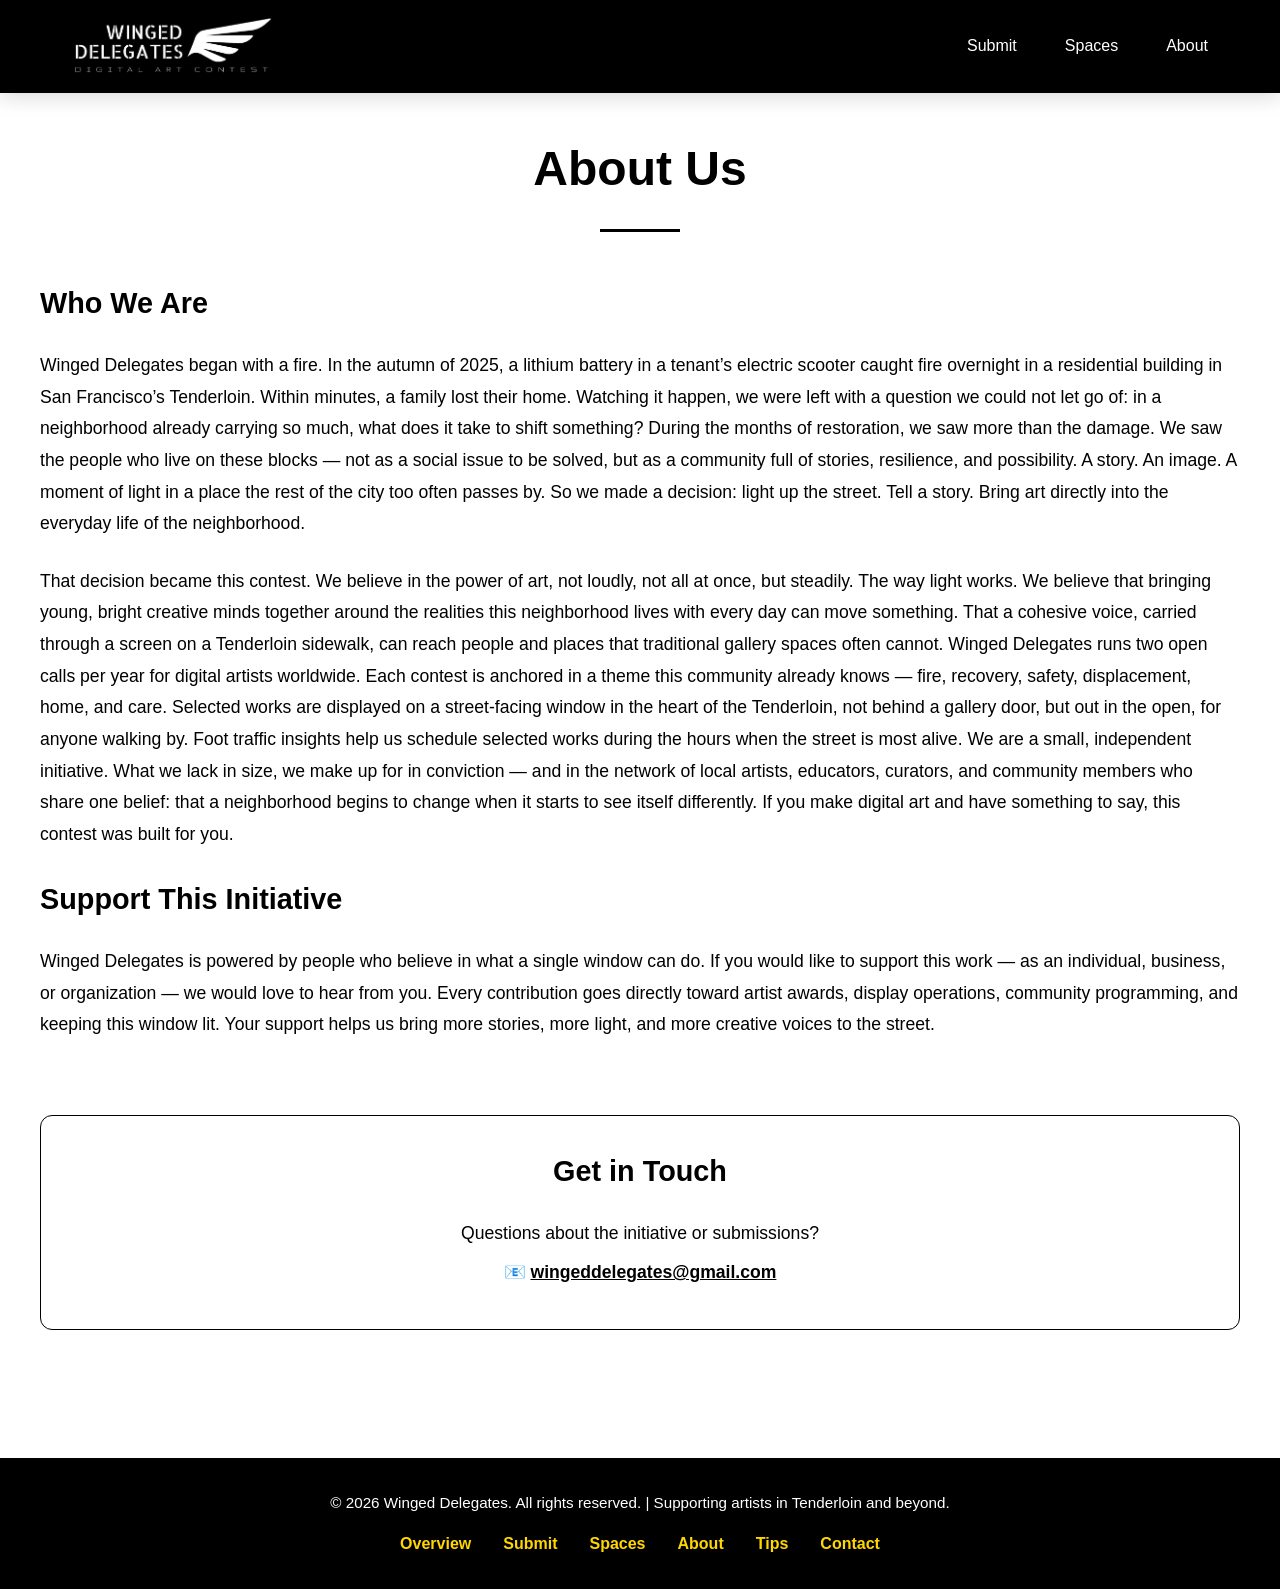
==== commit fe50cde2: "Update about.html" ====
--- a/about.html
+++ b/about.html
@@ -79,6 +79,7 @@
                 <a href="submit.html">Submit</a>
                 <a href="spaces.html">Spaces</a>
                 <a href="about.html">About</a>
+                <a href="tips.html">Tips</a>
                 <a href="mailto:wingeddelegates@gmail.com">Contact</a>
             </div>
         </div>
